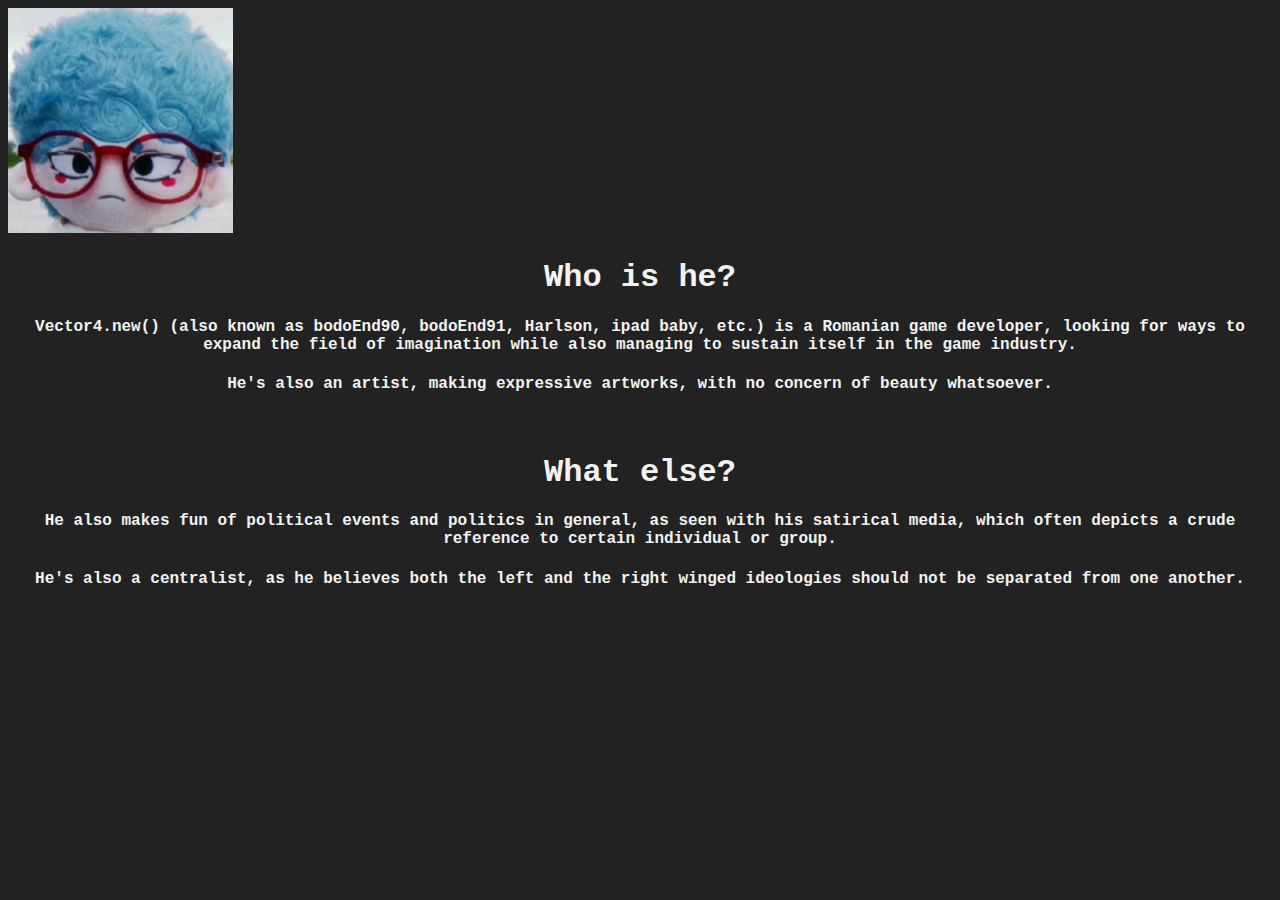
==== index.html @ 12b8edf1 "Update index.html" ====
<!DOCTYPE html>
<html lang="en">

<head>
    <meta charset="UTF-8">
    <title>Vector4.new()</title>
    <link rel="stylesheet" type="text/css" href="assets/main.css" media="all">

    <style>
        h1, h2, h3, h4, h5, h6 {
            text-align: center;
        }
    </style>
</head>

<body>
    <img src="assets/Media/GHIACCIO.png" alt="Vector4.new() profile picture" class="center">
    <h1>Who is he?</h1>
    <h4>Vector4.new() (also known as bodoEnd90, bodoEnd91, Harlson, ipad baby, etc.) is a Romanian game developer, looking for ways to expand the field of imagination while also managing to sustain itself in the game industry.</h4>
    <h4>He's also an artist, making expressive artworks, with no concern of beauty whatsoever.</h4>
    <br>
    <h1>What else?</h1>
    <h4>He also makes fun of political events and politics in general, as seen with his satirical media, which often depicts a crude reference to certain individual or group.</h4>
    <h4>He's also a centralist, as he believes both the left and the right winged ideologies should not be separated from one another.</h4>
</body>

</html>
---- assets/main.css ----
body {
    background: #222222;
    color: #f2f2f2;
    font-family: 'Courier New', monospace;
}

a {
    color: red;
}

.footer {
    padding-top: 30px;
    padding-bottom: 10px;
    text-align: center;
}

li {
    margin:0.4rem 0
}

p
{
    line-height: 24px;
    font-size: 16px;
    filter: brightness(90%);
}

a.footer-link:link {
    color: #f5deb370;
}

a.footer-link:visited {
    color: #f5deb370;
}

a.footer-link {
    color: #f5deb370;
}

.article-note {
    color: #f5deb370;
}

.container {
    width: 620px;
    margin: auto;
}

li {
    color: crimson
}
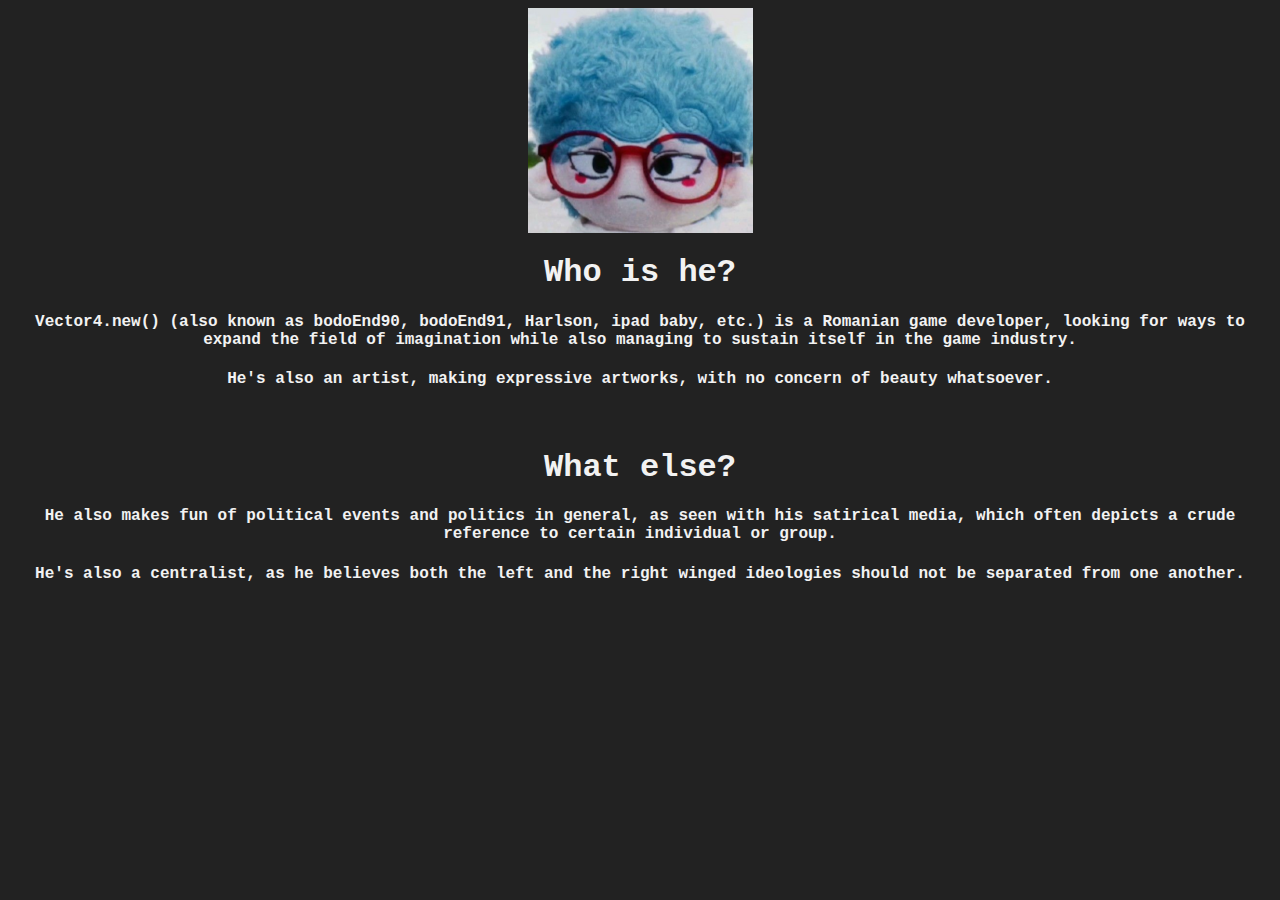
==== commit 7456c931: "Update index.html" ====
--- a/index.html
+++ b/index.html
@@ -9,6 +9,13 @@
     <style>
         h1, h2, h3, h4, h5, h6 {
             text-align: center;
+        }
+
+        img {
+            display: block;
+            margin: 0 auto;
+            max-width: 100%;
+            height: auto;
         }
     </style>
 </head>
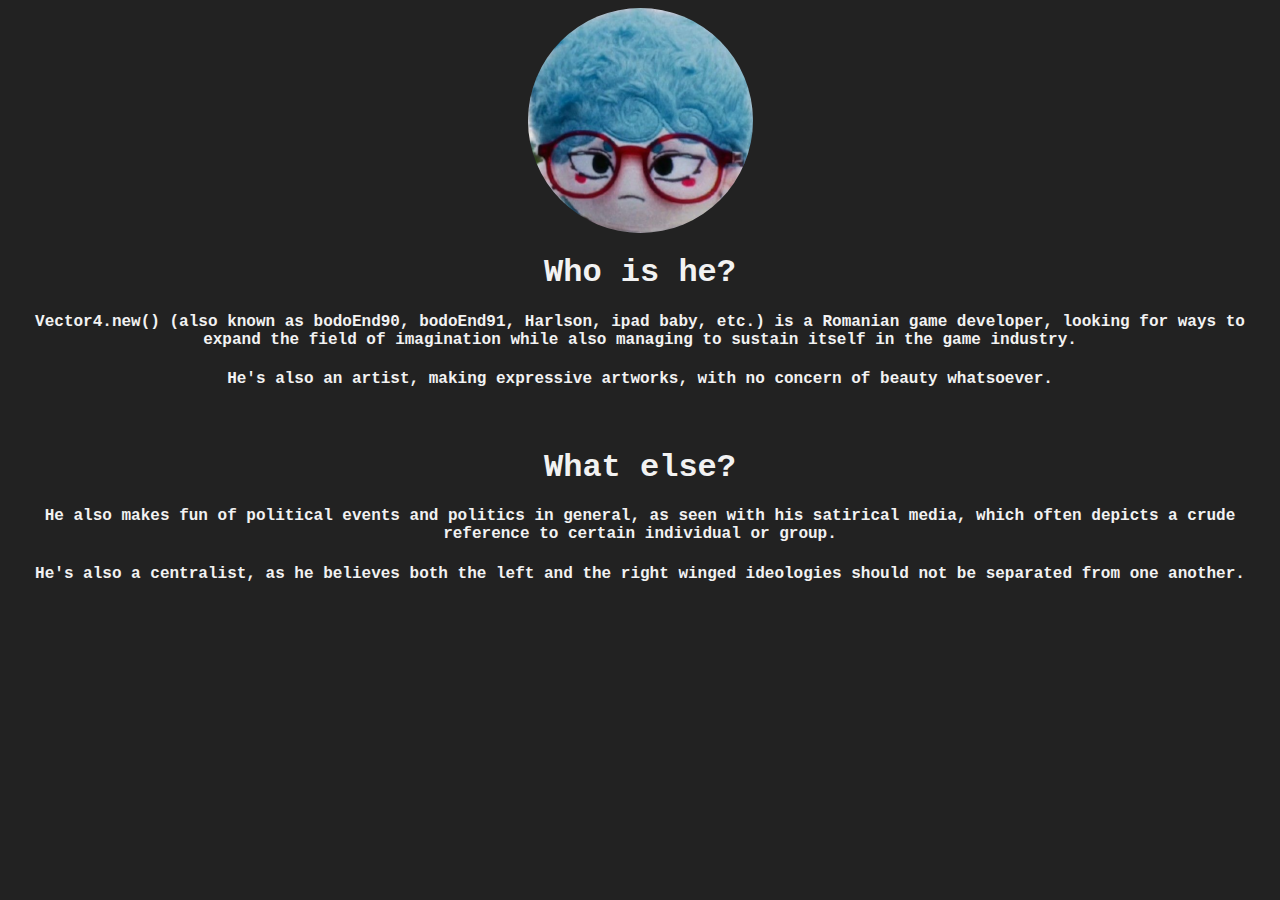
==== commit 8f8ee5ce: "Update index.html" ====
--- a/index.html
+++ b/index.html
@@ -16,6 +16,7 @@
             margin: 0 auto;
             max-width: 100%;
             height: auto;
+            border-radius: 500px;
         }
     </style>
 </head>
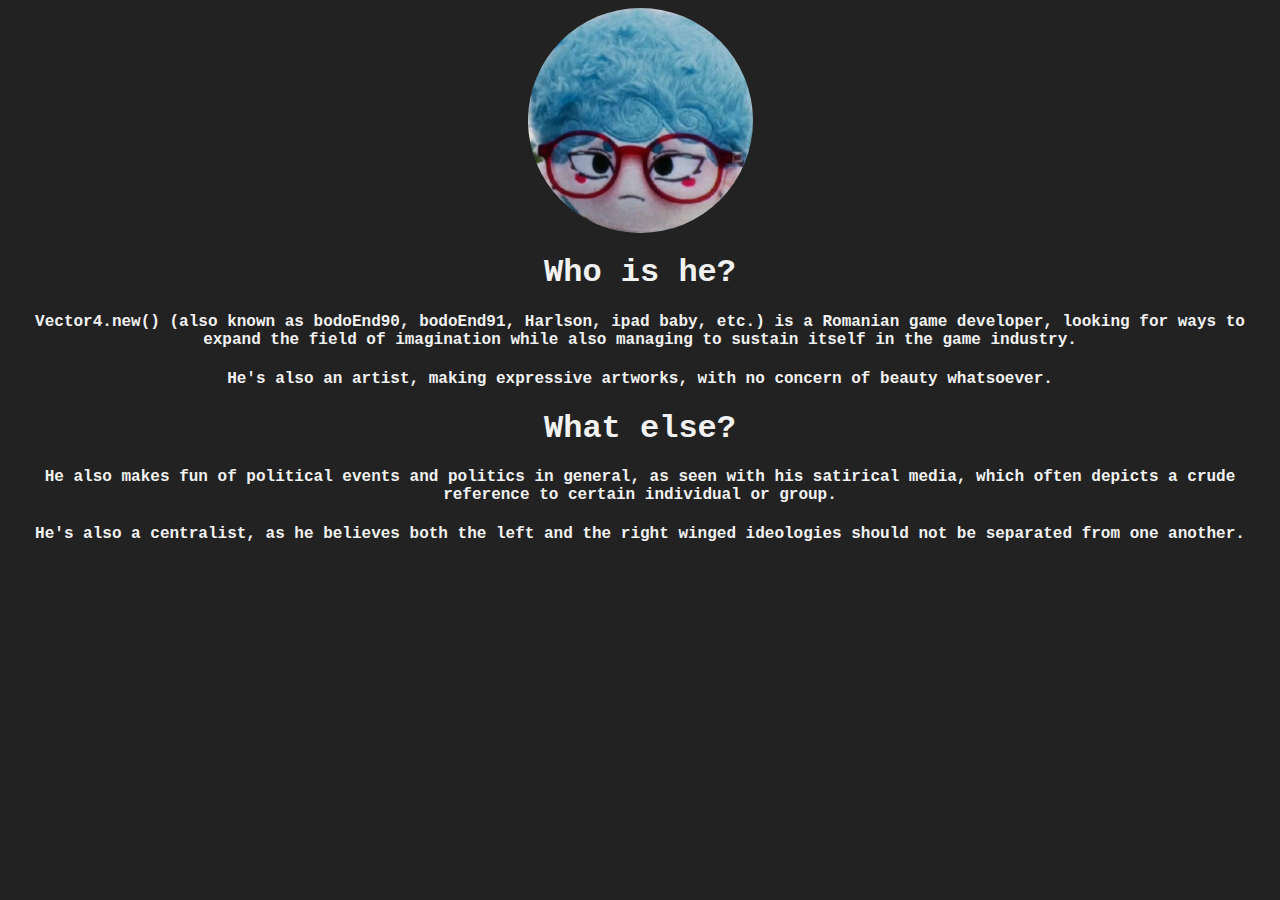
==== commit 11b3998a: "Update index.html" ====
--- a/index.html
+++ b/index.html
@@ -26,7 +26,6 @@
     <h1>Who is he?</h1>
     <h4>Vector4.new() (also known as bodoEnd90, bodoEnd91, Harlson, ipad baby, etc.) is a Romanian game developer, looking for ways to expand the field of imagination while also managing to sustain itself in the game industry.</h4>
     <h4>He's also an artist, making expressive artworks, with no concern of beauty whatsoever.</h4>
-    <br>
     <h1>What else?</h1>
     <h4>He also makes fun of political events and politics in general, as seen with his satirical media, which often depicts a crude reference to certain individual or group.</h4>
     <h4>He's also a centralist, as he believes both the left and the right winged ideologies should not be separated from one another.</h4>
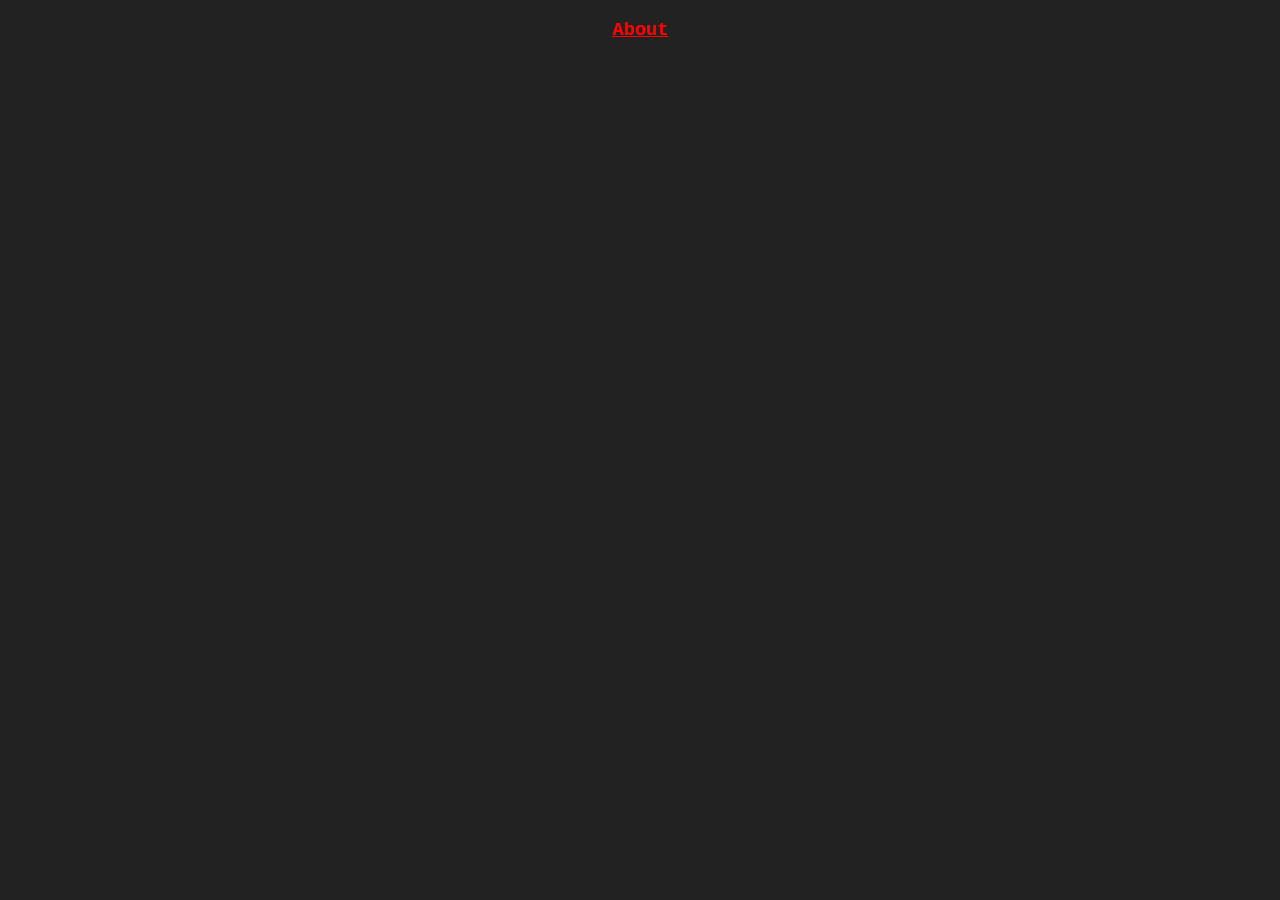
==== commit f1766733: "Update index.html" ====
--- a/index.html
+++ b/index.html
@@ -22,13 +22,7 @@
 </head>
 
 <body>
-    <img src="assets/Media/GHIACCIO.png" alt="Vector4.new() profile picture" class="center">
-    <h1>Who is he?</h1>
-    <h4>Vector4.new() (also known as bodoEnd90, bodoEnd91, Harlson, ipad baby, etc.) is a Romanian game developer, looking for ways to expand the field of imagination while also managing to sustain itself in the game industry.</h4>
-    <h4>He's also an artist, making expressive artworks, with no concern of beauty whatsoever.</h4>
-    <h1>What else?</h1>
-    <h4>He also makes fun of political events and politics in general, as seen with his satirical media, which often depicts a crude reference to certain individual or group.</h4>
-    <h4>He's also a centralist, as he believes both the left and the right winged ideologies should not be separated from one another.</h4>
+    <h3><a href="/about">About</a></h3>
 </body>
 
 </html>
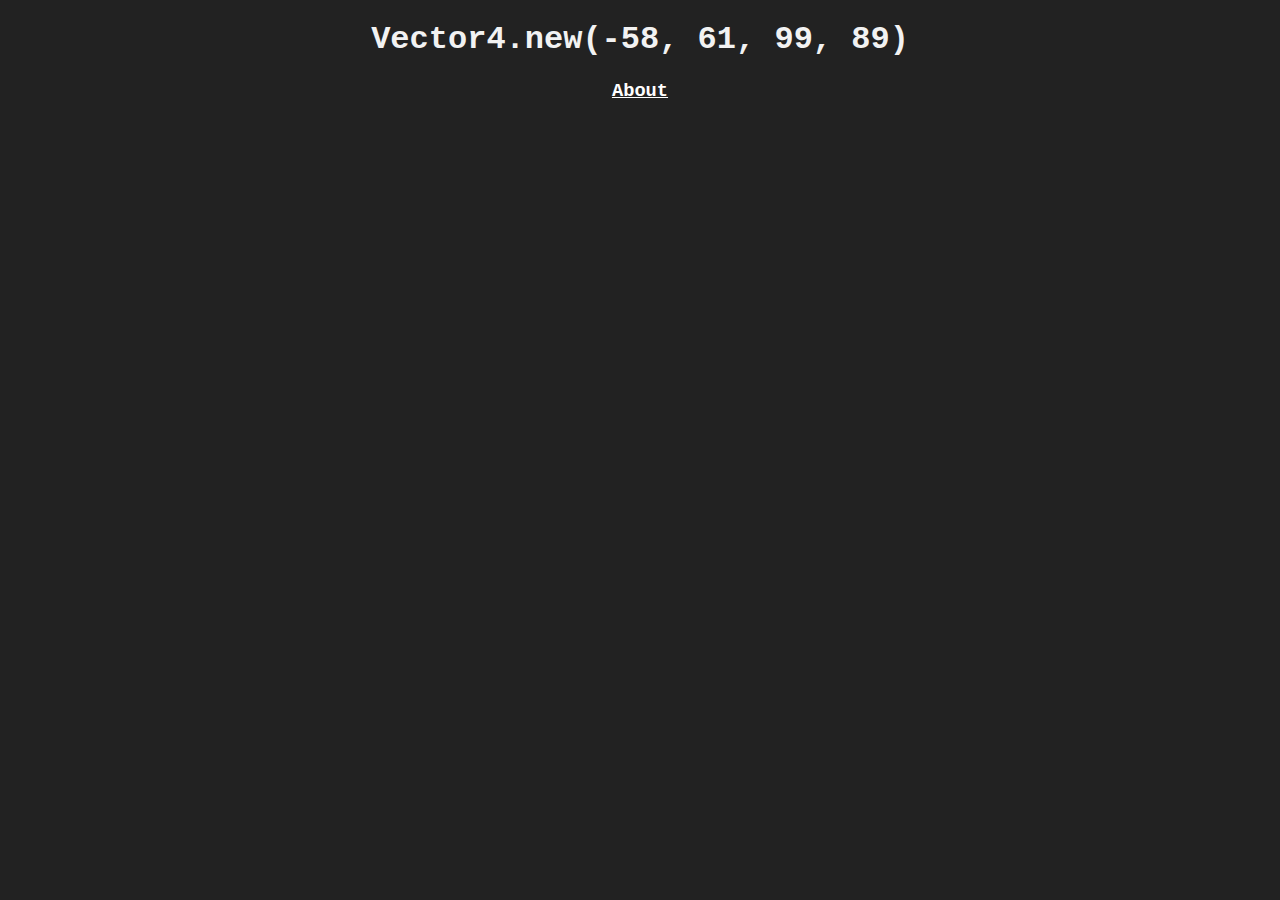
==== commit 425e5ea2: "Update index.html" ====
--- a/index.html
+++ b/index.html
@@ -22,7 +22,23 @@
 </head>
 
 <body>
+    <h1 id="vector">Vector4.new(x, y, z, q)</h1>
     <h3><a href="/about">About</a></h3>
+
+    <script>
+        function getRandomValue() {
+            return Math.floor(Math.random() * 201) - 100;
+        }
+
+        const x = getRandomValue();
+        const y = getRandomValue();
+        const z = getRandomValue();
+        const q = getRandomValue();
+
+        const vectorText = `Vector4.new(${x}, ${y}, ${z}, ${q})`;
+        document.getElementById("vector").textContent = vectorText;
+        document.title = vectorText;
+    </script>
 </body>
 
 </html>
--- a/assets/main.css
+++ b/assets/main.css
@@ -5,7 +5,7 @@
 }
 
 a {
-    color: red;
+    color: white;
 }
 
 .footer {
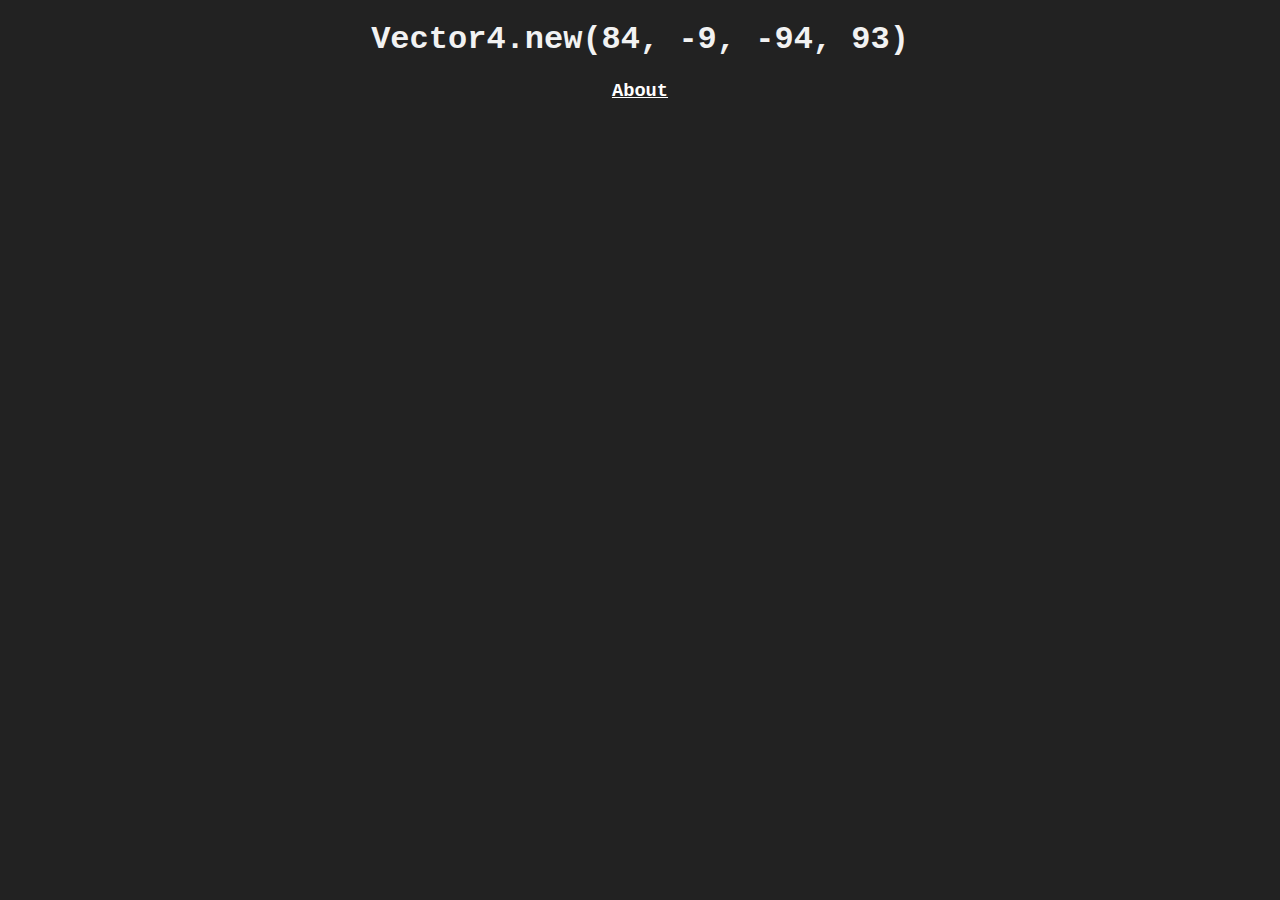
==== commit c1ff390d: "Update index.html" ====
--- a/index.html
+++ b/index.html
@@ -4,7 +4,7 @@
 <head>
     <meta charset="UTF-8">
     <title>Vector4.new()</title>
-    <link rel="stylesheet" type="text/css" href="assets/main.css" media="all">
+    <link rel="stylesheet" type="text/css" href="assets/CSS/index.css" media="all">
 
     <style>
         h1, h2, h3, h4, h5, h6 {
--- a/assets/CSS/index.css
+++ b/assets/CSS/index.css
@@ -0,0 +1,51 @@
+body {
+    background: #222222;
+    color: #f2f2f2;
+    font-family: 'Courier New', monospace;
+}
+
+a {
+    color: white;
+}
+
+.footer {
+    padding-top: 30px;
+    padding-bottom: 10px;
+    text-align: center;
+}
+
+li {
+    margin:0.4rem 0
+}
+
+p
+{
+    line-height: 24px;
+    font-size: 16px;
+    filter: brightness(90%);
+}
+
+a.footer-link:link {
+    color: #f5deb370;
+}
+
+a.footer-link:visited {
+    color: #f5deb370;
+}
+
+a.footer-link {
+    color: #f5deb370;
+}
+
+.article-note {
+    color: #f5deb370;
+}
+
+.container {
+    width: 620px;
+    margin: auto;
+}
+
+li {
+    color: crimson
+}
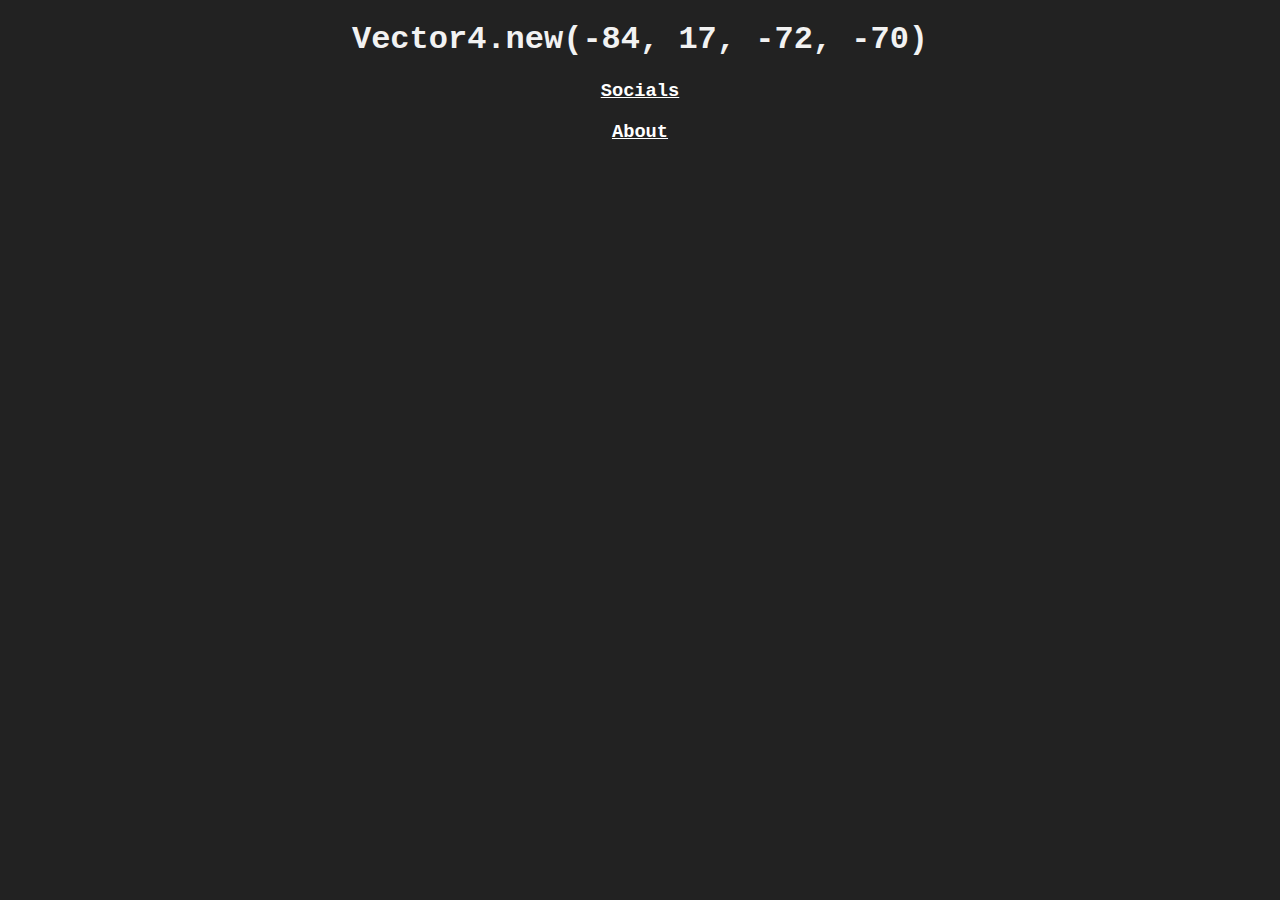
==== commit d17bd8c1: "Update index.html" ====
--- a/index.html
+++ b/index.html
@@ -23,6 +23,7 @@
 
 <body>
     <h1 id="vector">Vector4.new(x, y, z, q)</h1>
+    <h3><a href="/socials">Socials</a></h3>
     <h3><a href="/about">About</a></h3>
 
     <script>
